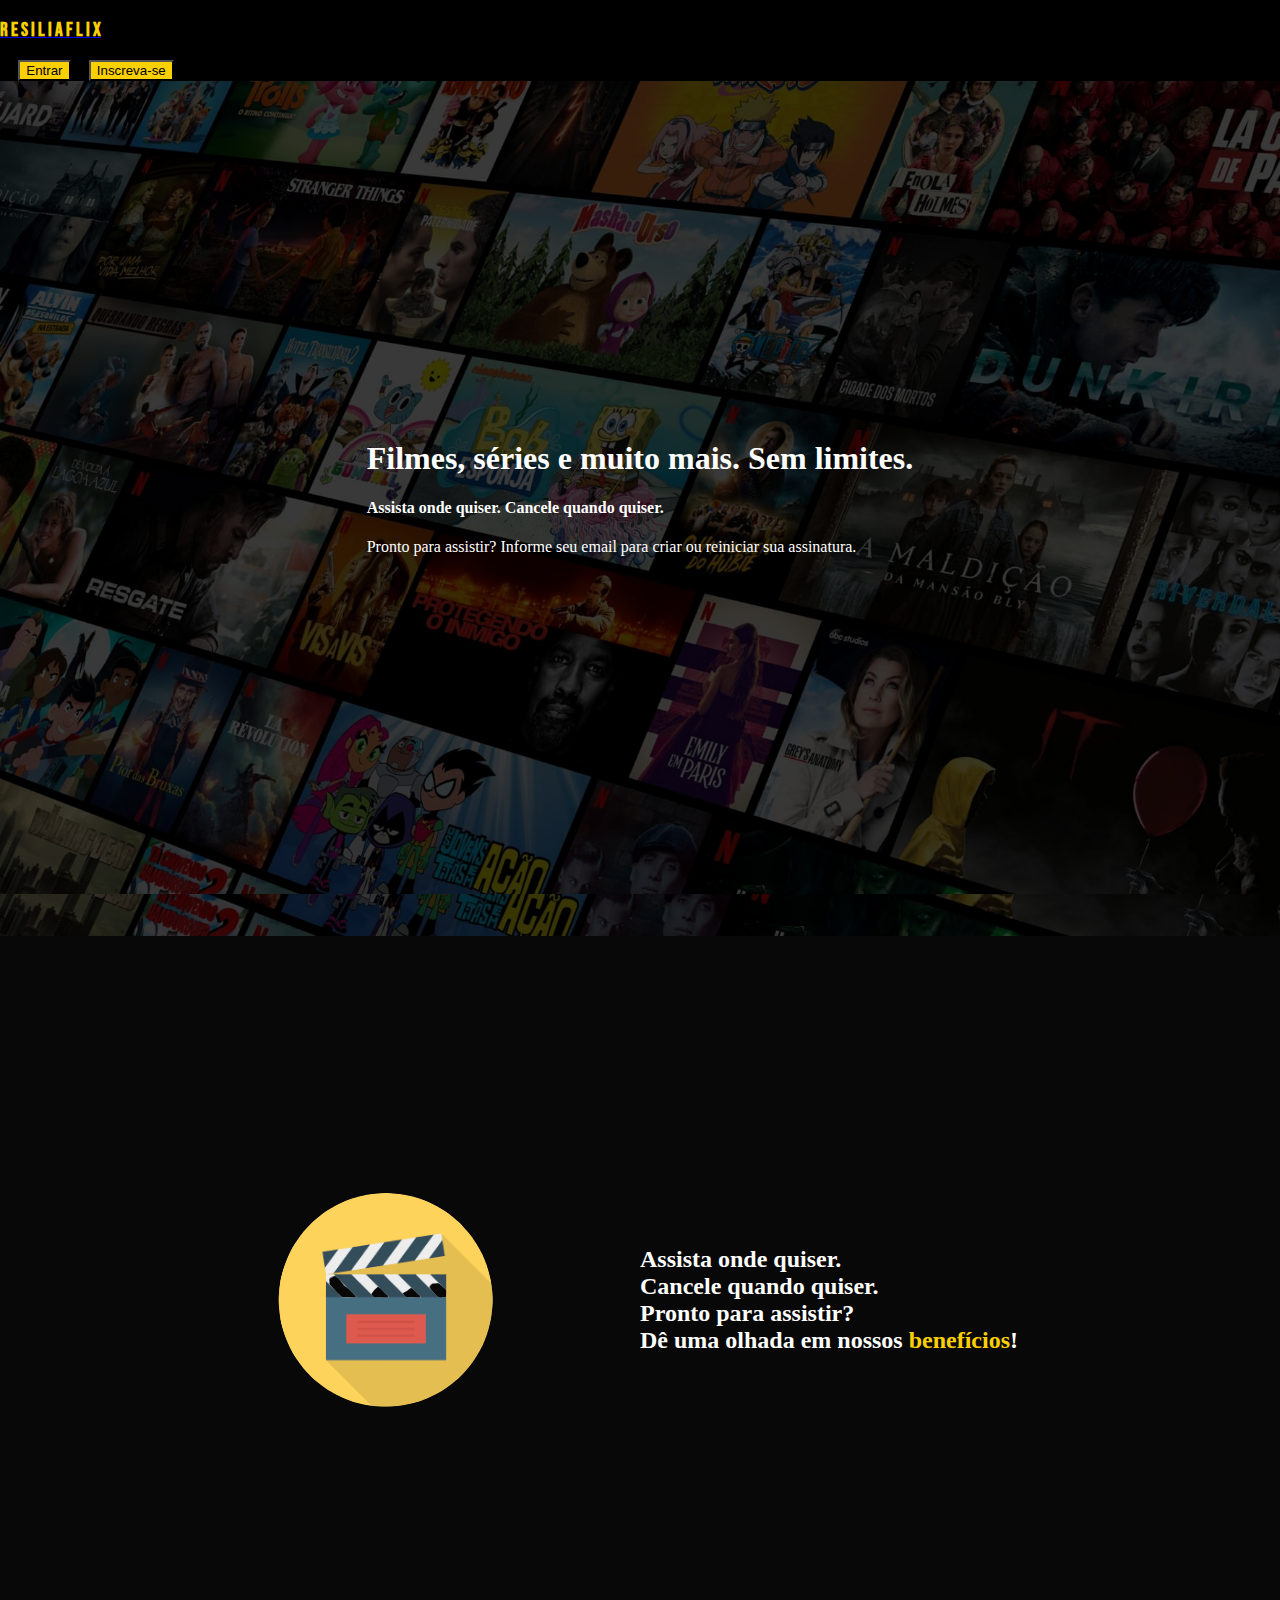
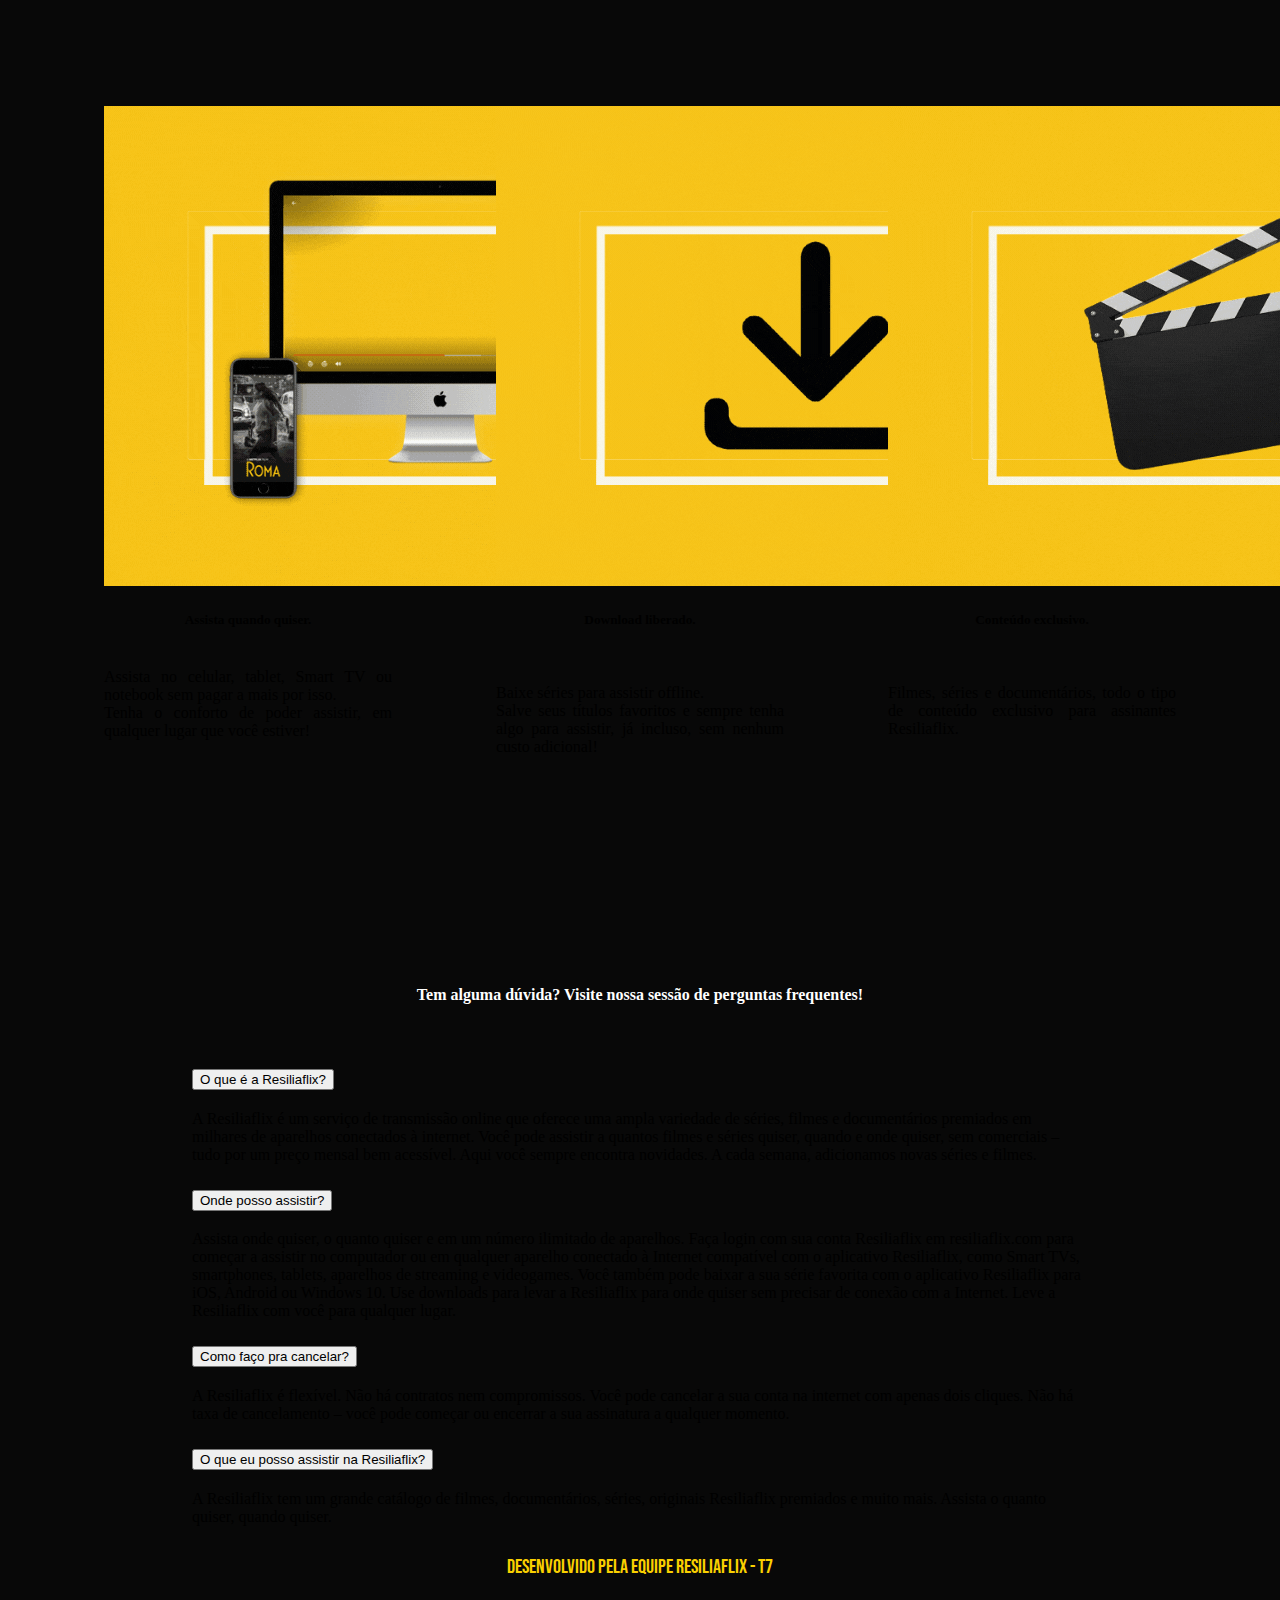
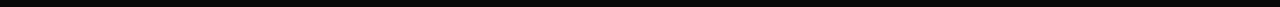
==== index.html @ 04fa5701 "feat(main): implementando fieldset na pagina de login" ====
<!DOCTYPE html>
<html lang="pt-br">

<head>
    <meta charset="UTF-8" />
    <meta http-equiv="X-UA-Compatible" content="IE=edge" />
    <meta name="viewport" content="width=device-width, initial-scale=1.0" />
    <link href="https://cdn.jsdelivr.net/npm/bootstrap@5.1.1/dist/css/bootstrap.min.css" rel="stylesheet"
        integrity="sha384-F3w7mX95PdgyTmZZMECAngseQB83DfGTowi0iMjiWaeVhAn4FJkqJByhZMI3AhiU" crossorigin="anonymous" />
    <link rel="stylesheet" href="./css/style.css" />
    <title>Resiliaflix</title>
</head>

<body>


    <header id="header">
        <!--Navbar e nav-links do cabeçalho-->
        <nav class="navbar fixed-top" id="header-nav">
            <div class="container-fluid" id="header-container">
                <div id="nav-texto">
                    <a class="navbar-brand" href="#">
                        <h3 id="nav-title">R e s i l i a f l i x</h3>
                    </a>
                </div>
                <div id="nav-buttons">
                    <button type="button" class="btn btn-outline-warning" id="entrar">
                        Entrar
                    </button>
                    <button type="button" class="btn btn-outline-warning" id="inscrever">
                        Inscreva-se
                    </button>
                </div>
            </div>
        </nav>
    </header>


    <main id="main">
        <!-- Texto descritivo, e banner de apresentação -->
        <div id="main">
        <div class="texto-main" id="texto-main">
            <div class="corpo-texto">
                <h1>Filmes, séries e muito mais. Sem limites.</h1>
                <h4>Assista onde quiser. Cancele quando quiser.</h4>
                Pronto para assistir? Informe seu email para criar ou reiniciar sua
                assinatura.
            </div>
        </div>


        <div class="main-container">
            <div class="img-corpo">
                <img id="img-texto" src="./img/clackpng.png"/>
            </div>
            <div class="texto-corpo">
                <h2>
                    Assista onde quiser. <br />
                    Cancele quando quiser.<br />
                    Pronto para assistir? <br />
                    Dê uma olhada em nossos <strong>benefícios</strong>!
                </h2>
            </div>
        </div>

        <!-- Cards -->
        <div class="container-cards">
            <div class="card" style="width: 18rem">
                <img class="card-img-top" src="./img/anywhere.gif" alt="Card image cap" />
                <div class="card-body">
                    <h5>Assista quando quiser.</h5>
                    <p class="card-text">
                        <br />
                        Assista no celular, tablet, Smart TV ou notebook sem pagar a mais
                        por isso.<br />
                        Tenha o conforto de poder assistir, em qualquer lugar que você
                        estiver!
                    </p>
                </div>
            </div>

            <div class="card" style="width: 18rem">
                <img class="card-img-top" src="./img/down.gif" alt="Card image cap" />
                <div class="card-body">
                    <h5>Download liberado.</h5>
                    <br />
                    <p class="card-text">
                        Baixe séries para assistir offline.<br />
                        Salve seus títulos favoritos e sempre tenha algo para assistir, já
                        incluso, sem nenhum custo adicional!
                    </p>
                </div>
            </div>

            <div class="card" style="width: 18rem">
                <img class="card-img-top" src="./img/movie.gif" alt="Card image cap" />

                <div class="card-body">
                    <h5>Conteúdo exclusivo.</h5>
                    <br />
                    <p class="card-text">
                        Filmes, séries e documentários, todo o tipo de conteúdo exclusivo
                        para assinantes Resiliaflix.
                    </p>
                </div>
            </div>
        </div>


        <!-- Acordion/Perguntas frequentes -->
        <div class="accordion accordion-flush" id="perguntas">
            <h4>Tem alguma dúvida? Visite nossa sessão de perguntas frequentes!</h4>
            <br>
            <div class="accordion-item">
                <h2 class="accordion-header" id="flush-headingOne">
                    <button class="accordion-button collapsed" type="button" data-bs-toggle="collapse"
                        data-bs-target="#flush-collapseOne" aria-expanded="false" aria-controls="flush-collapseOne">
                        O que é a Resiliaflix?
                    </button>
                </h2>
                <div id="flush-collapseOne" class="accordion-collapse collapse" aria-labelledby="flush-headingOne"
                    data-bs-parent="#accordionFlushExample">
                    <div class="accordion-body">
                        A Resiliaflix é um serviço de transmissão online que oferece uma
                        ampla variedade de séries, filmes e documentários premiados em
                        milhares de aparelhos conectados à internet. Você pode assistir a
                        quantos filmes e séries quiser, quando e onde quiser, sem
                        comerciais – tudo por um preço mensal bem acessível. Aqui você
                        sempre encontra novidades. A cada semana, adicionamos novas séries
                        e filmes.
                    </div>
                </div>
            </div>
            <div class="accordion-item">
                <h2 class="accordion-header" id="flush-headingTwo">
                    <button class="accordion-button collapsed" type="button" data-bs-toggle="collapse"
                        data-bs-target="#flush-collapseTwo" aria-expanded="false" aria-controls="flush-collapseTwo">
                        Onde posso assistir?
                    </button>
                </h2>
                <div id="flush-collapseTwo" class="accordion-collapse collapse" aria-labelledby="flush-headingTwo"
                    data-bs-parent="#accordionFlushExample">
                    <div class="accordion-body">
                        Assista onde quiser, o quanto quiser e em um número ilimitado de
                        aparelhos. Faça login com sua conta Resiliaflix em resiliaflix.com para
                        começar a assistir no computador ou em qualquer aparelho conectado
                        à Internet compatível com o aplicativo Resiliaflix, como Smart TVs,
                        smartphones, tablets, aparelhos de streaming e videogames. Você
                        também pode baixar a sua série favorita com o aplicativo Resiliaflix
                        para iOS, Android ou Windows 10. Use downloads para levar a
                        Resiliaflix para onde quiser sem precisar de conexão com a Internet.
                        Leve a Resiliaflix com você para qualquer lugar.
                    </div>
                </div>
            </div>
            <div class="accordion-item">
                <h2 class="accordion-header" id="flush-headingThree">
                    <button class="accordion-button collapsed" type="button" data-bs-toggle="collapse"
                        data-bs-target="#flush-collapseThree" aria-expanded="false" aria-controls="flush-collapseThree">
                        Como faço pra cancelar?
                    </button>
                </h2>
                <div id="flush-collapseThree" class="accordion-collapse collapse" aria-labelledby="flush-headingThree"
                    data-bs-parent="#accordionFlushExample">
                    <div class="accordion-body">
                        A Resiliaflix é flexível. Não há contratos nem compromissos. Você pode
                        cancelar a sua conta na internet com apenas dois cliques. Não há
                        taxa de cancelamento – você pode começar ou encerrar a sua
                        assinatura a qualquer momento.
                    </div>
                </div>
            </div>

            <div class="accordion-item">
                <h2 class="accordion-header">
                    <button class="accordion-button collapsed" type="button" data-bs-toggle="collapse"
                        data-bs-target="#flush-collapseFour" aria-expanded="false" aria-controls="flush-collapseThree">
                        O que eu posso assistir na Resiliaflix?
                    </button>
                </h2>
                <div id="flush-collapseFour" class="accordion-collapse collapse" aria-labelledby="flush-headingFour"
                    data-bs-parent="#accordionFlushExample">
                    <div class="accordion-body">
                        A Resiliaflix tem um grande catálogo de filmes,
                        documentários, séries, originais Resiliaflix premiados e muito mais. Assista o quanto quiser,
                        quando quiser.
                    </div>
                </div>
            </div>
        </div>
        <div class="rodape">
            <a id="contato" href="#">Desenvolvido   pela   Equipe   Resiliaflix  -  T7</a>
        </div>
    </main>

    <script src="https://cdn.jsdelivr.net/npm/@popperjs/core@2.9.3/dist/umd/popper.min.js"
        integrity="sha384-W8fXfP3gkOKtndU4JGtKDvXbO53Wy8SZCQHczT5FMiiqmQfUpWbYdTil/SxwZgAN"
        crossorigin="anonymous"></script>
    <script src="https://cdn.jsdelivr.net/npm/bootstrap@5.1.1/dist/js/bootstrap.min.js"
        integrity="sha384-skAcpIdS7UcVUC05LJ9Dxay8AXcDYfBJqt1CJ85S/CFujBsIzCIv+l9liuYLaMQ/"
        crossorigin="anonymous"></script>
</body>

</html>
---- css/style.css ----
@import url('https://fonts.googleapis.com/css2?family=Bebas+Neue&display=swap');
body,html{
    color:white;
    background-color: rgb(8, 8, 8);
    height: 100%;
    width: 100%;
    padding: 0px;
    margin: 0px;
    border: 0px;
}
/* Estilização de cabeçalho e navBar */
h5{
    text-align: center;
    color: black;
}
header{
    height:fit-content;
}
#header-nav {
    width: 100%;
    background-color: black;
}
#nav-title{
    color:rgb(250, 208, 0);
    font-family: 'Bebas Neue', cursive;
    align-self: center;
}
#nav-texto{
    display: flex;
    padding-bottom: 0;
}
#nav-buttons{
    width: 15%;
    display: flex;
    justify-content: space-evenly;
}

.btn{
    color: black;
    background-color: rgb(250, 208, 0);
    border-radius: 0;
}
/* Estilização de descrição do corpo */
#main{
    height: 95%;
    background-image: url(../img/darkbg.png);
    background-repeat: no-repeat;
    background-size: cover;
}

.texto-main {
    height: 100%;
    background-image: url(../img/darkbg.png);
    background-repeat: no-repeat;
    background-size: cover;
    display: flex;
    justify-content: center;
    align-items: center;
}
.main-container{
    height: 100%;
    display:flex;
    justify-content: center;
    align-items: center;
}
.texto-corpo{
    width: 40%;
    border-bottom: 10px;
    border-color: gray;
}
.img-corpo{
    width: 40%;
    display: flex;
    justify-content: space-around;
}
strong{
    color: rgb(250, 208, 0);
}
.container-cards{
    display: flex;
    justify-content: space-evenly;
    
}
.card{
    border-color: gray;
    border-radius: 0;
    width: 30%;
}
.card-text{
    color: black;
    text-align: justify;
}

#perguntas{
    display: flex;
    width: 100%;
    align-items: center;
    flex-direction: column;
    justify-content: center;
    padding-top: 15%;
}
.accordion-item{
    width: 70%;
    color: black;
}
.rodape{
    height: 10%;
    display: flex;
    justify-content: space-around;
    align-items: center;
}
#contato{
    color: rgb(250, 208, 0);
    font-size: 20px;
    text-decoration: none;
    font-family: 'Bebas Neue', cursive;
    text-align: center;
    transition: 1s;
}
#contato:hover{
    transform: scale(1.2);
    transition: 1s;
}
@media (max-width:900px) {
    body{
    height: 100%;
    width: 100%;
    padding: 0px;
    margin: 0px;
    border: 0px;
    }
    
    #header-nav{
        flex-direction: column;
        position: static;
    }
    #header-container{
        flex-direction: column;
    }
    #nav-container{
        flex-direction: column;
    }
    #nav-buttons{
        flex-direction: column;
        width: 80%;
    }

    .main{
        width: 100%;
    }
    .container-cards{
        flex-direction: column;
        align-items: center;
        justify-content: space-between;
    }
    .cards{
        width: 100%;
    }
    .main-container{

        flex-direction: column;
        
    }
    .texto-corpo {
        width: 80%;
        text-align: center;
    }
}
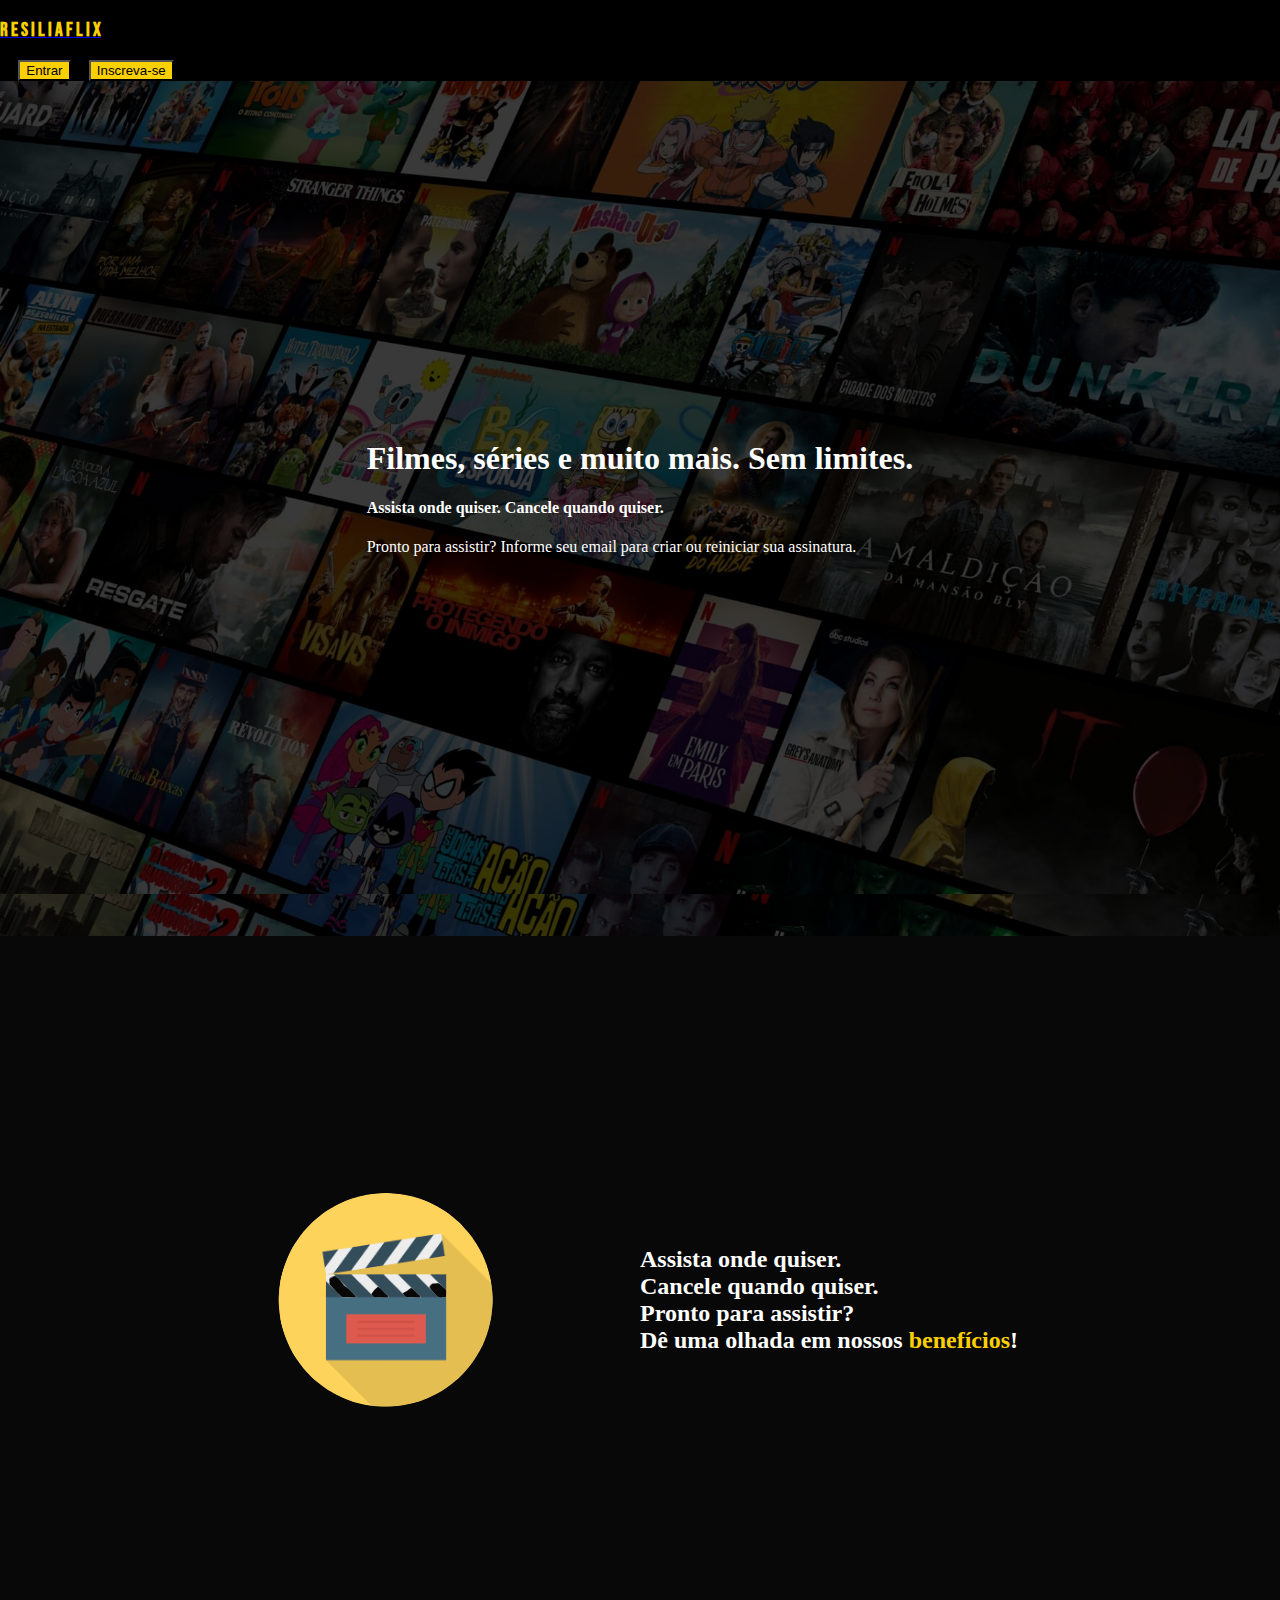
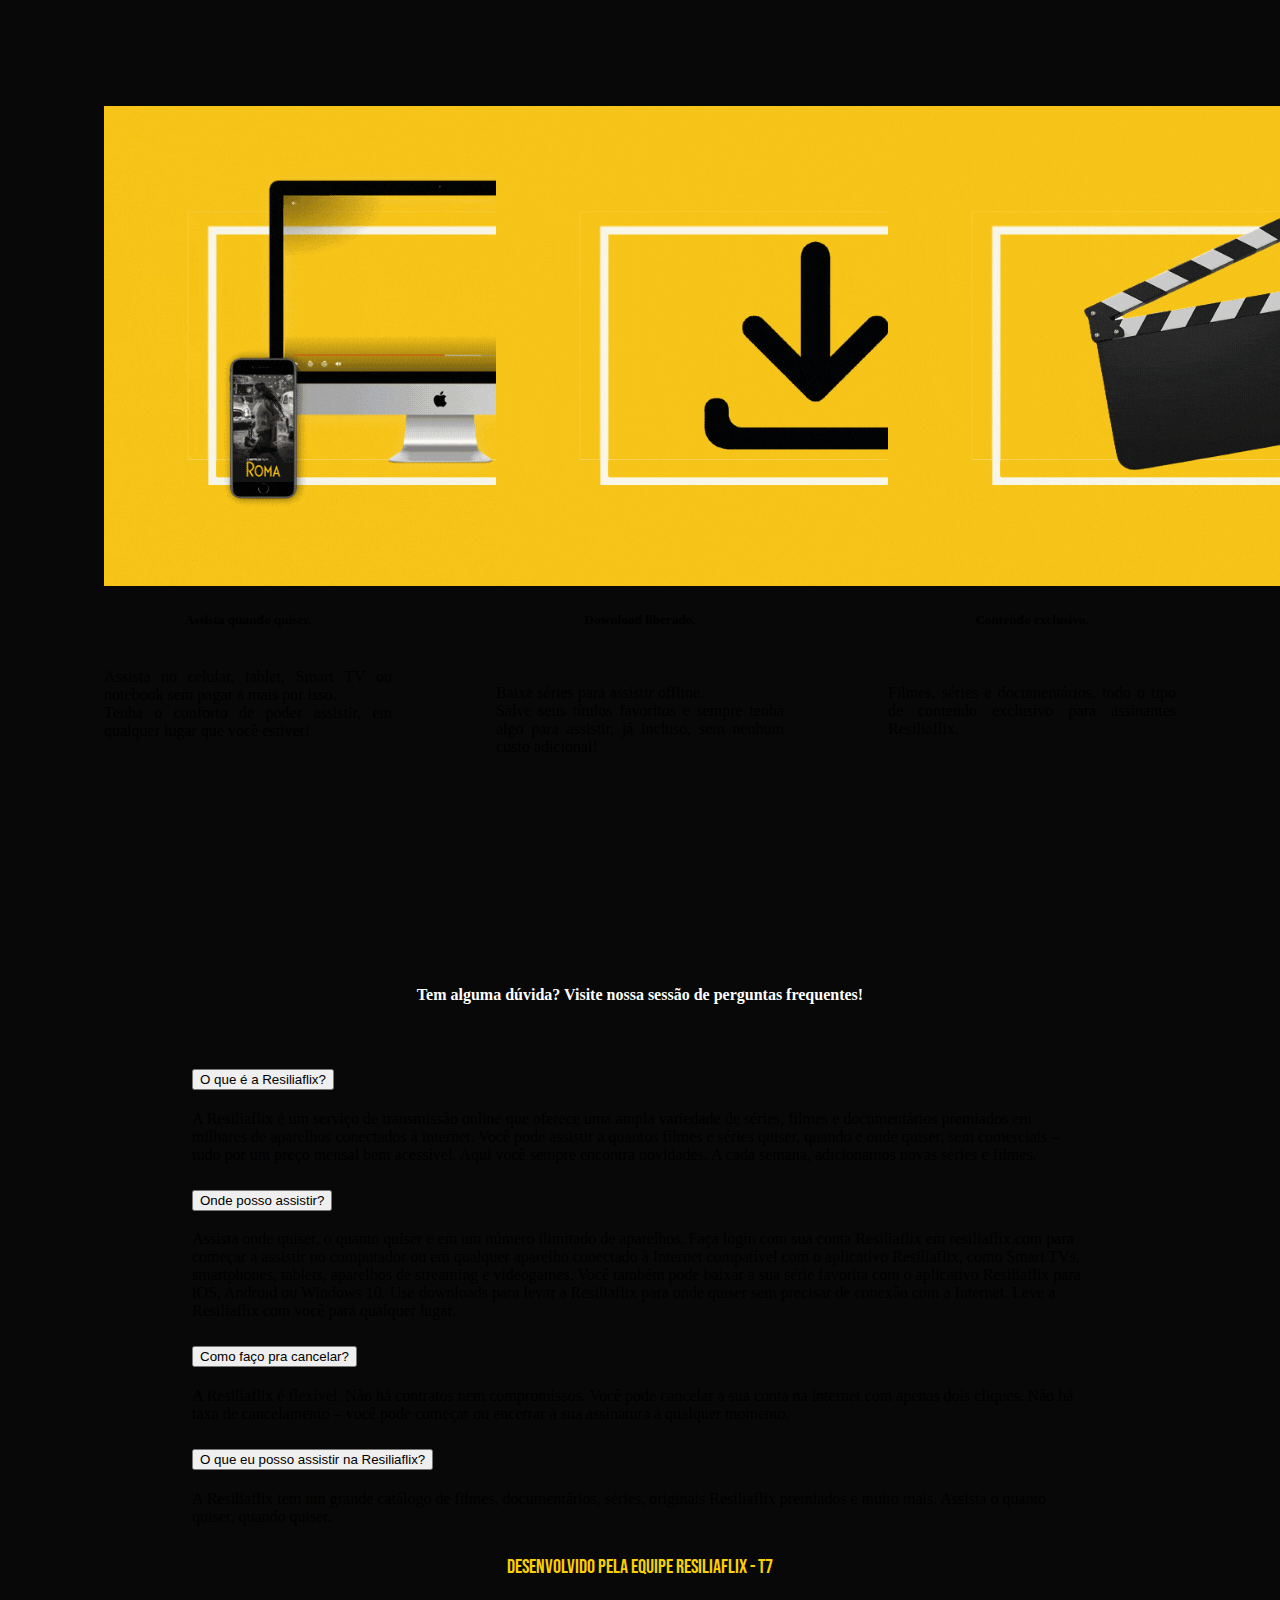
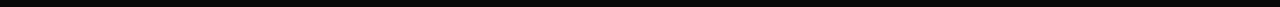
==== commit 6557f7a9: "feat: interligando a homepage com pagina de login" ====
--- a/index.html
+++ b/index.html
@@ -24,9 +24,11 @@
                     </a>
                 </div>
                 <div id="nav-buttons">
-                    <button type="button" class="btn btn-outline-warning" id="entrar">
-                        Entrar
-                    </button>
+                    <a href="./html/login.html">
+                        <button type="button"  class="btn btn-outline-warning" id="entrar">
+                            Entrar
+                        </button>
+                    </a>
                     <button type="button" class="btn btn-outline-warning" id="inscrever">
                         Inscreva-se
                     </button>
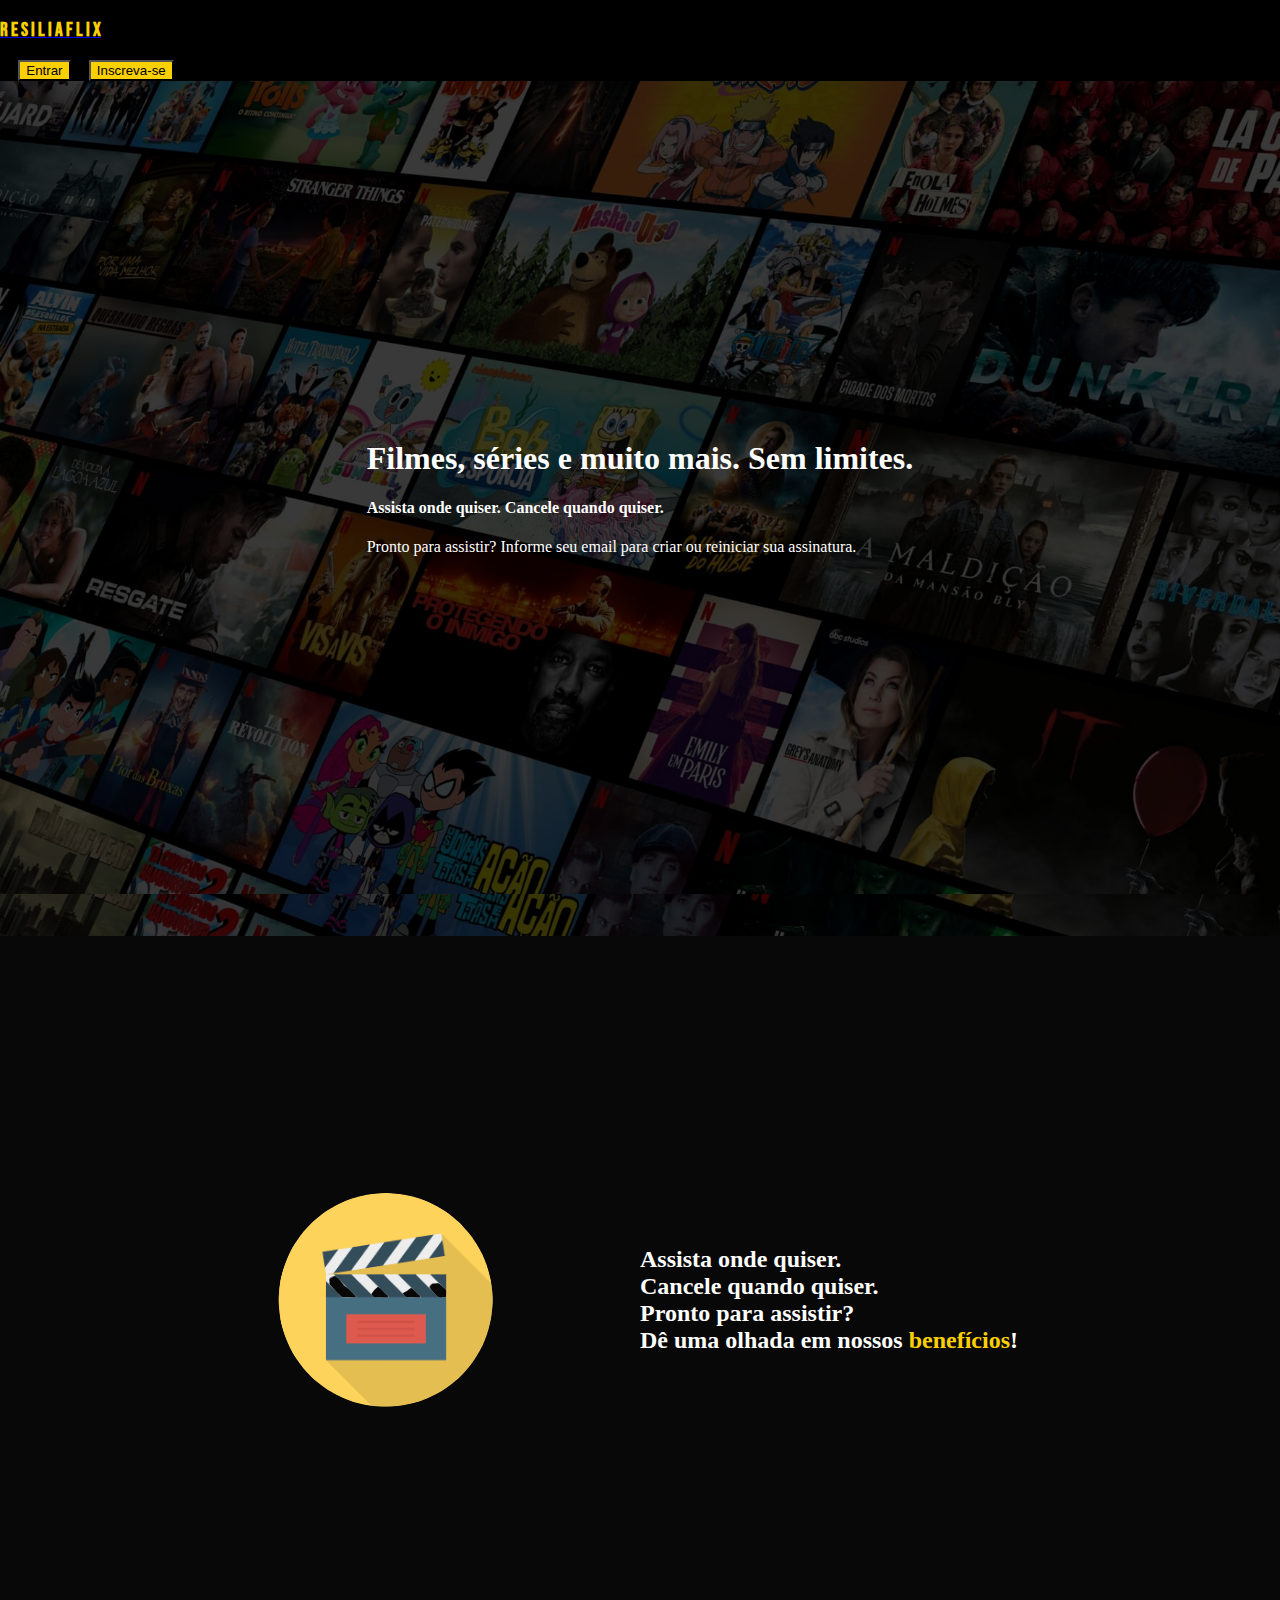
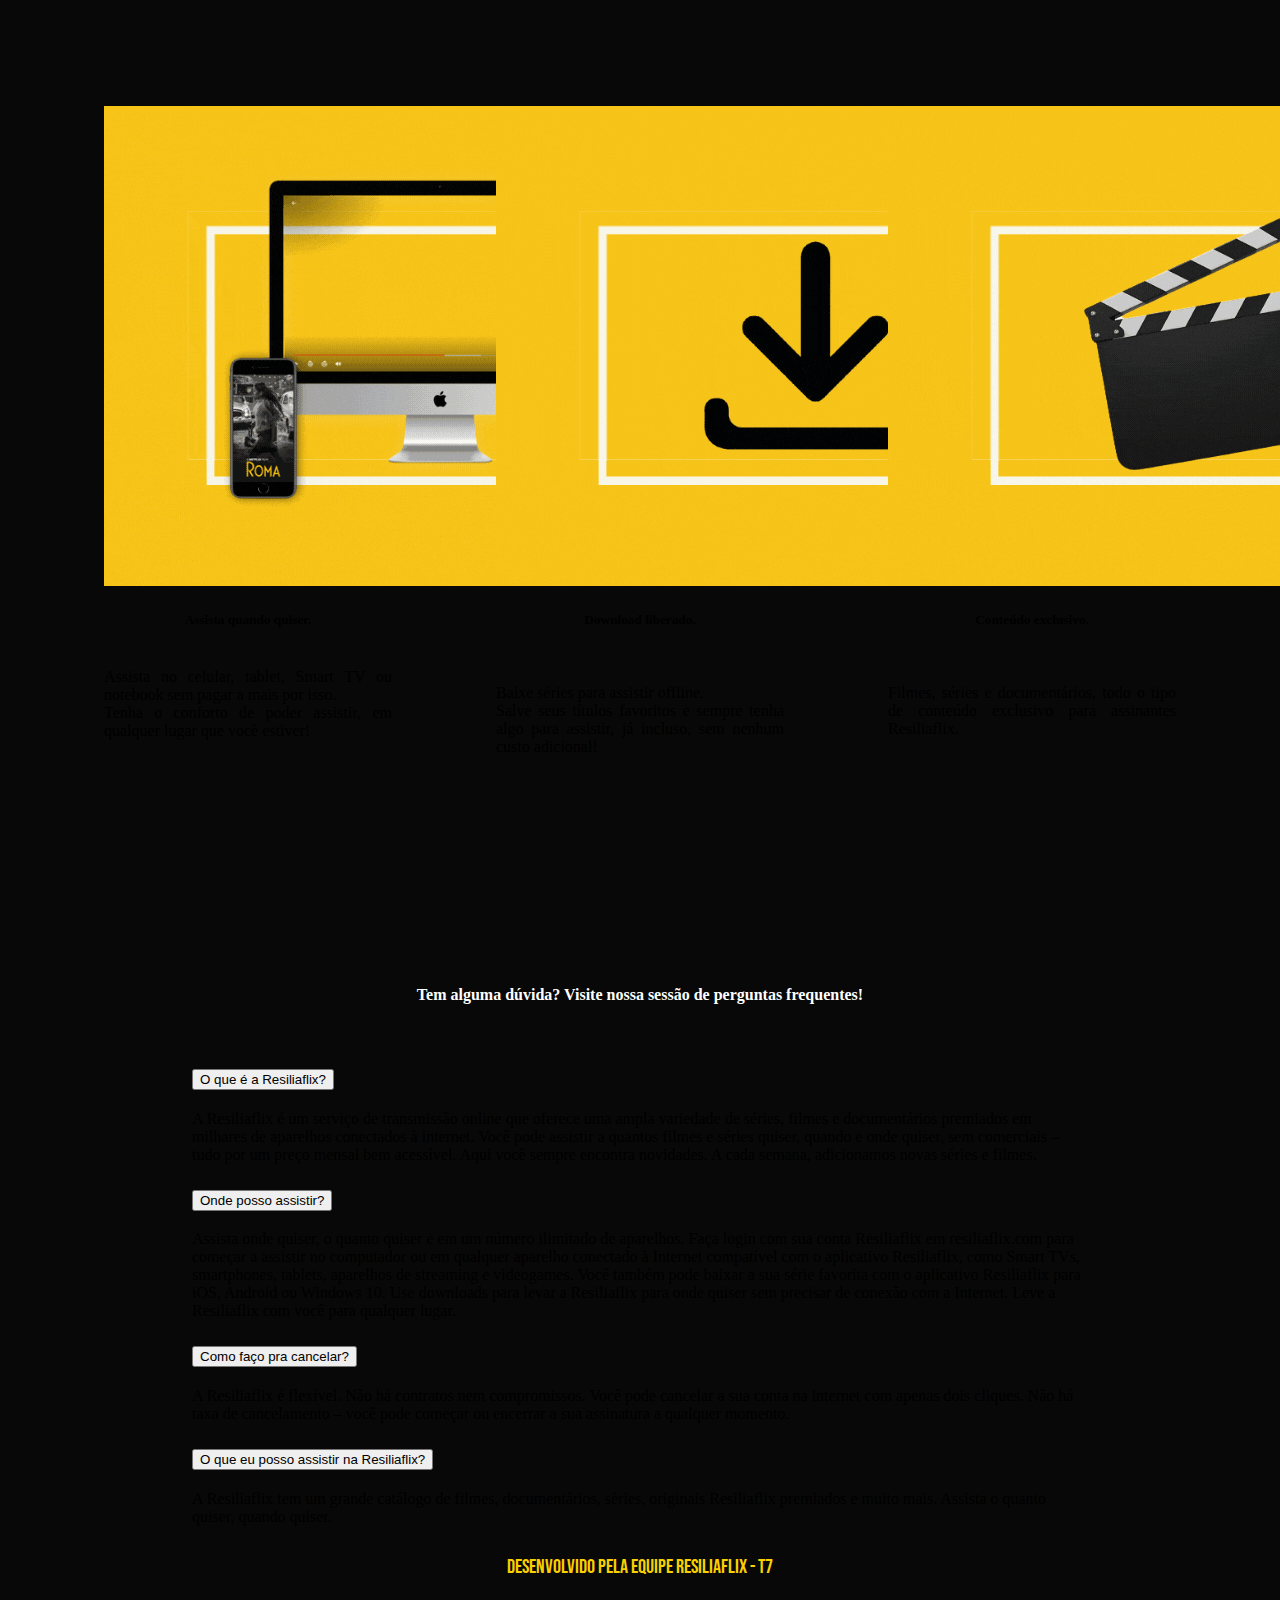
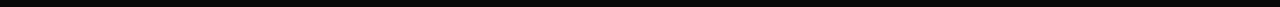
==== commit 7c01aca4: "fix: consertando a ligação entre homepage e login" ====
--- a/index.html
+++ b/index.html
@@ -24,11 +24,11 @@
                     </a>
                 </div>
                 <div id="nav-buttons">
-                    <a href="./html/login.html">
-                        <button type="button"  class="btn btn-outline-warning" id="entrar">
-                            Entrar
-                        </button>
-                    </a>
+                    
+                    <button type="button"  class="btn btn-outline-warning" id="entrar">
+                        Entrar
+                    </button>
+                    
                     <button type="button" class="btn btn-outline-warning" id="inscrever">
                         Inscreva-se
                     </button>
@@ -201,6 +201,7 @@
     <script src="https://cdn.jsdelivr.net/npm/bootstrap@5.1.1/dist/js/bootstrap.min.js"
         integrity="sha384-skAcpIdS7UcVUC05LJ9Dxay8AXcDYfBJqt1CJ85S/CFujBsIzCIv+l9liuYLaMQ/"
         crossorigin="anonymous"></script>
+    <script src="./js/index.js"></script>
 </body>
 
 </html>--- a/css/style.css
+++ b/css/style.css
@@ -7,6 +7,7 @@
     padding: 0px;
     margin: 0px;
     border: 0px;
+    scroll-behavior: smooth;
 }
 /* Estilização de cabeçalho e navBar */
 h5{
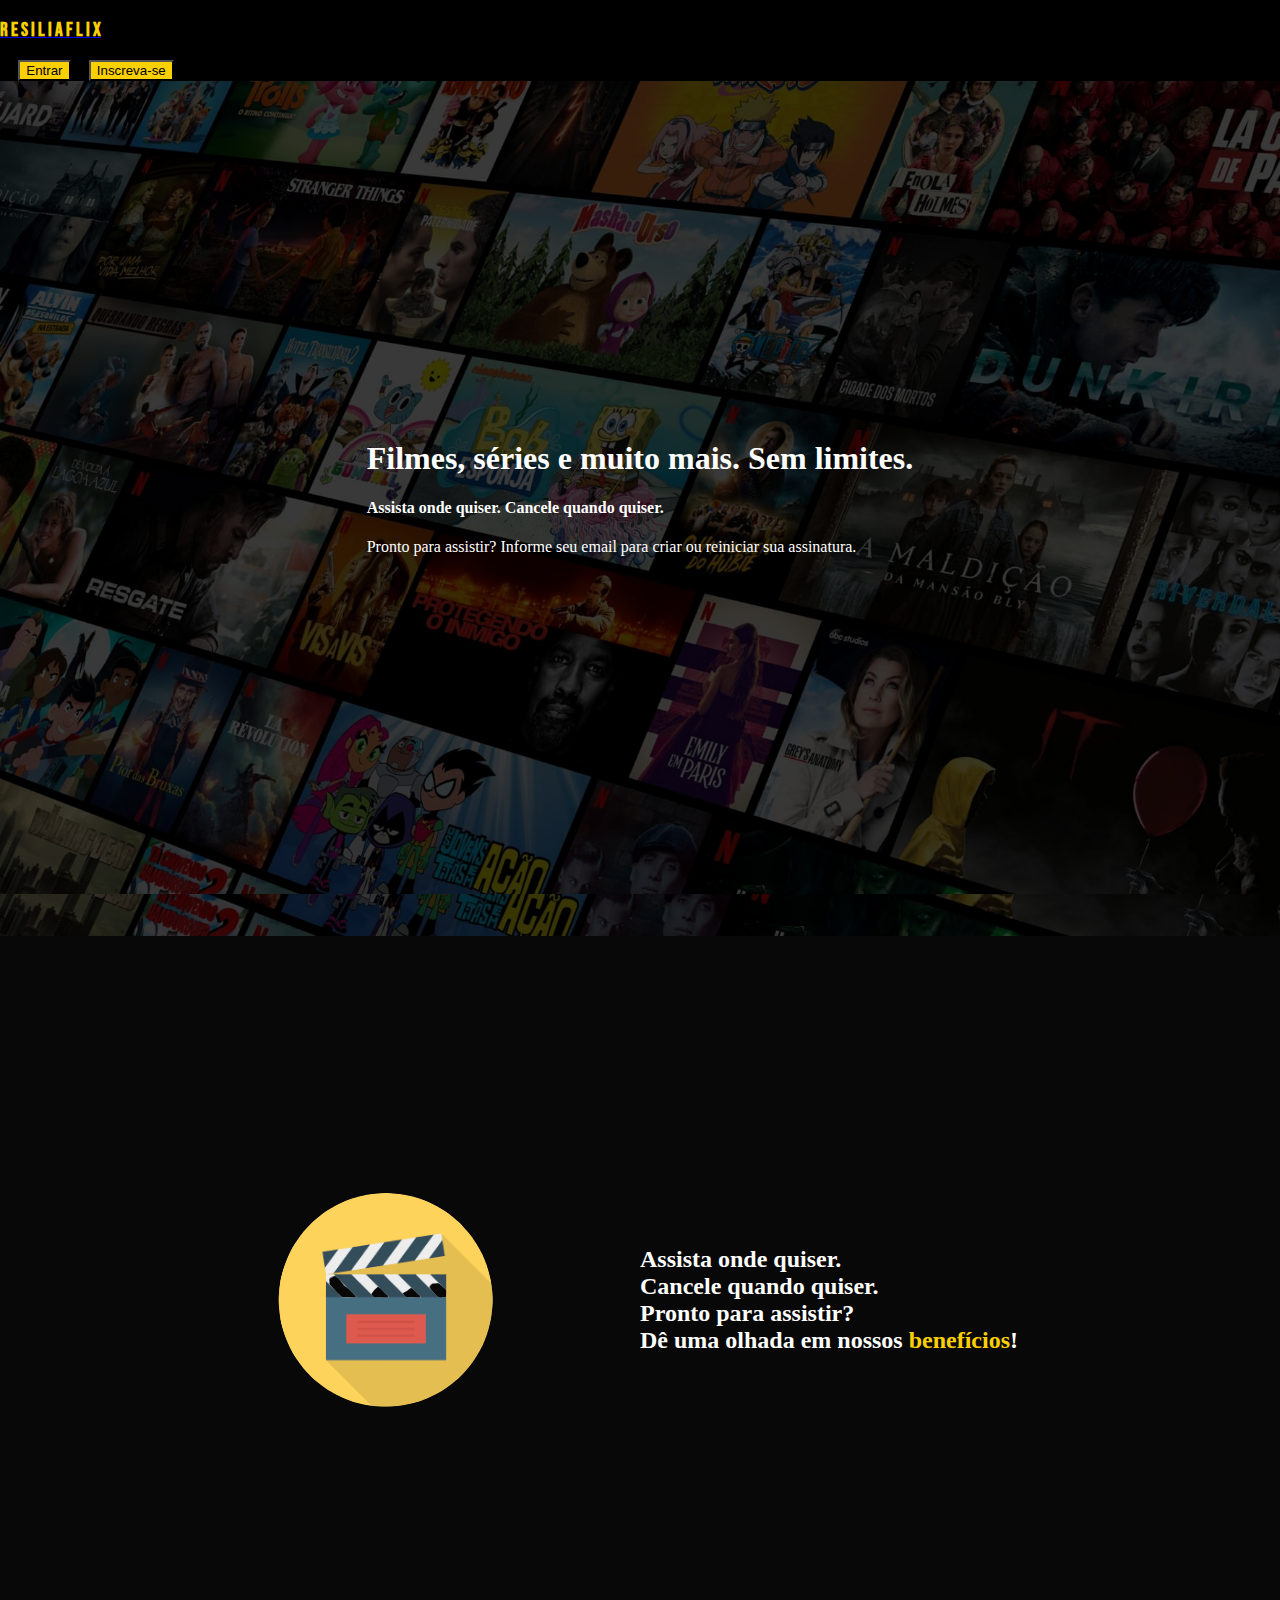
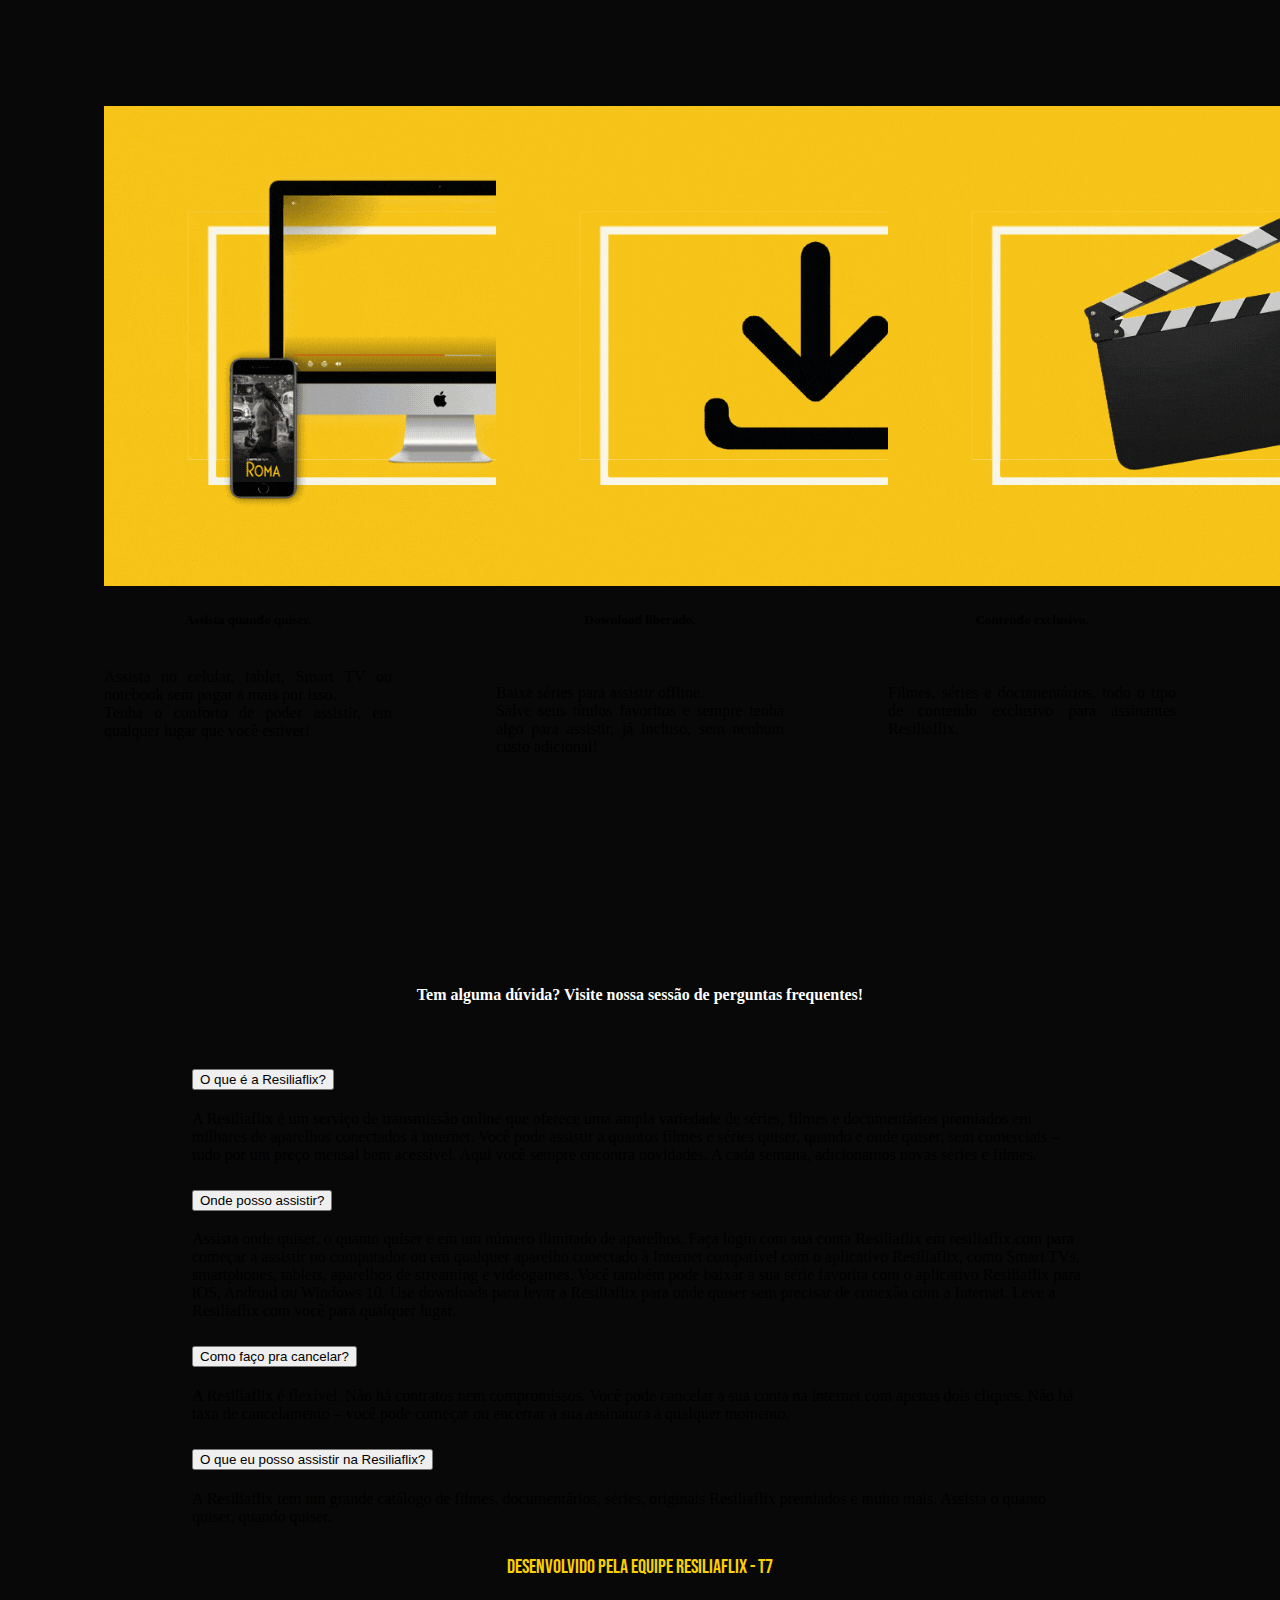
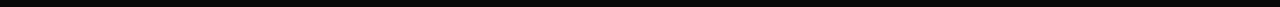
==== commit 2e344260: "alterações gerais no html e css e links" ====
--- a/index.html
+++ b/index.html
@@ -28,10 +28,11 @@
                     <button type="button"  class="btn btn-outline-warning" id="entrar">
                         Entrar
                     </button>
-                    
+                    <a href="./html/cadastro.html">
                     <button type="button" class="btn btn-outline-warning" id="inscrever">
                         Inscreva-se
                     </button>
+                </a>
                 </div>
             </div>
         </nav>
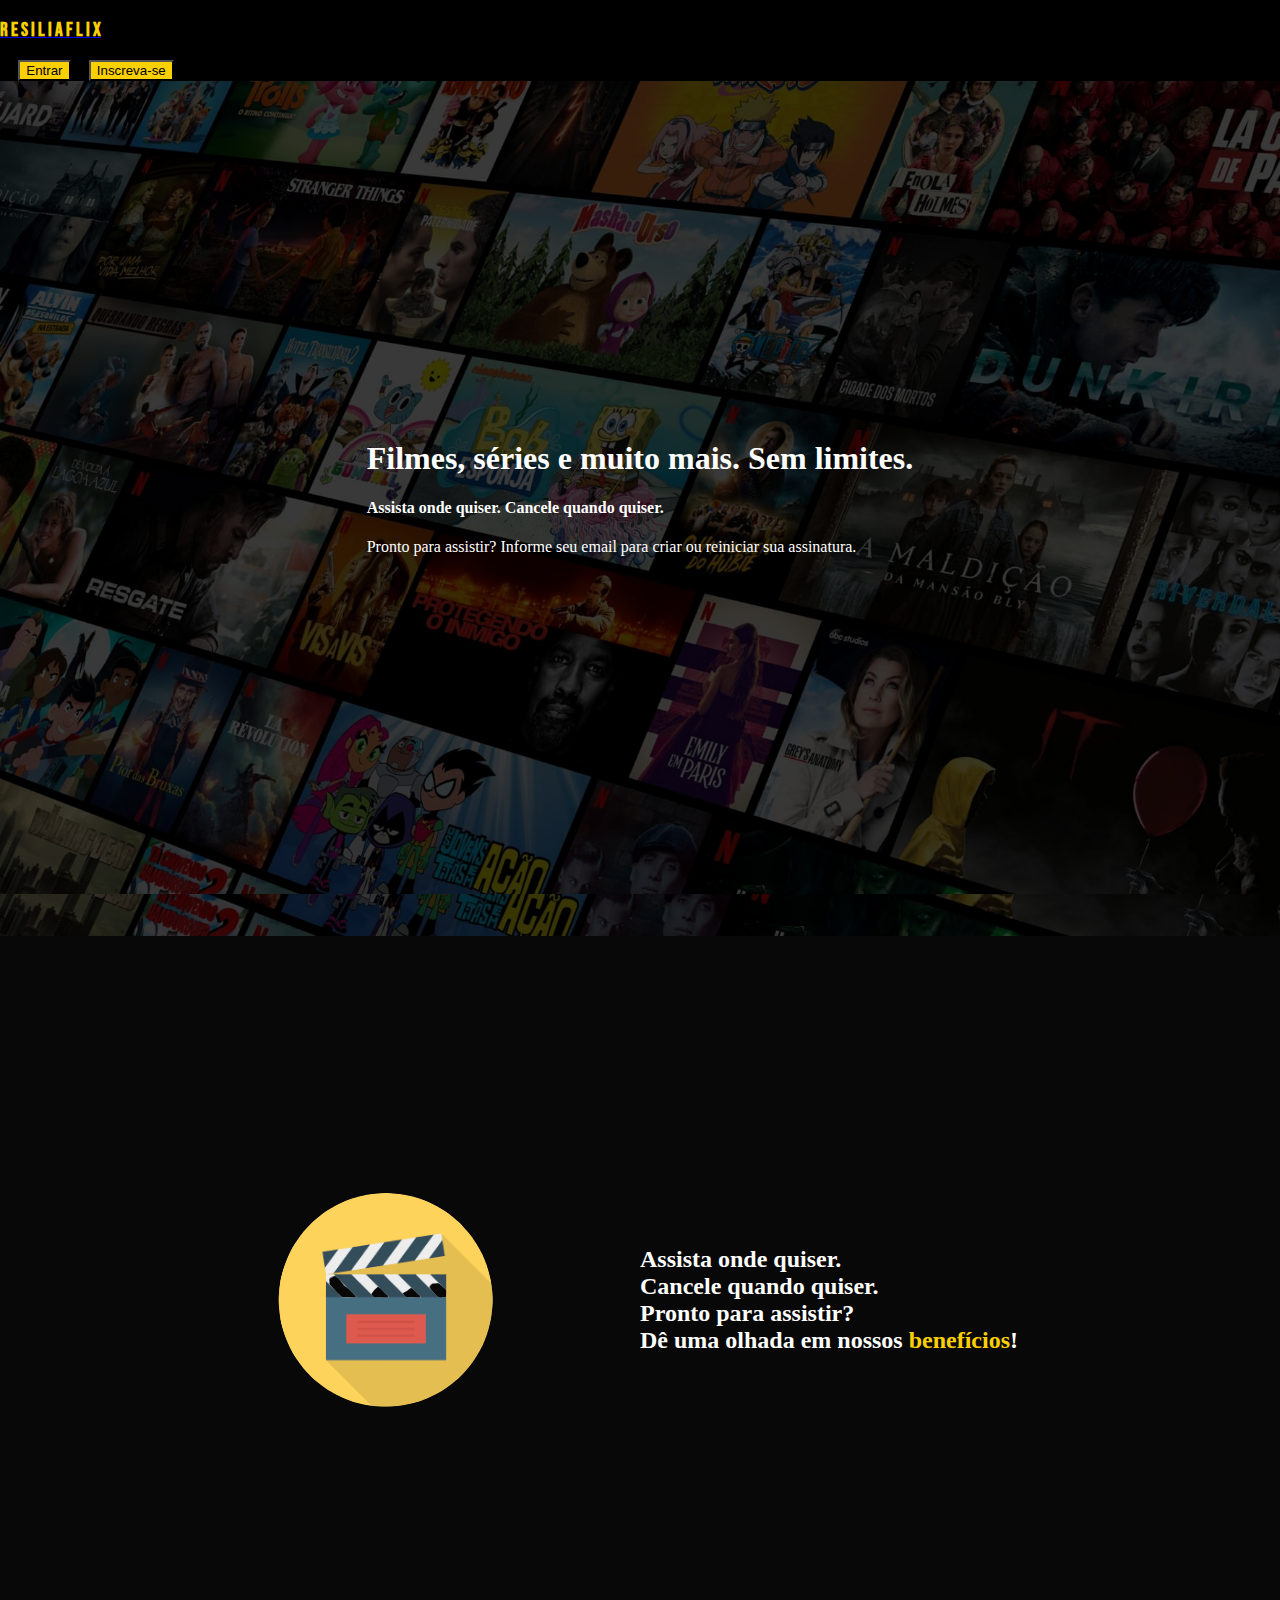
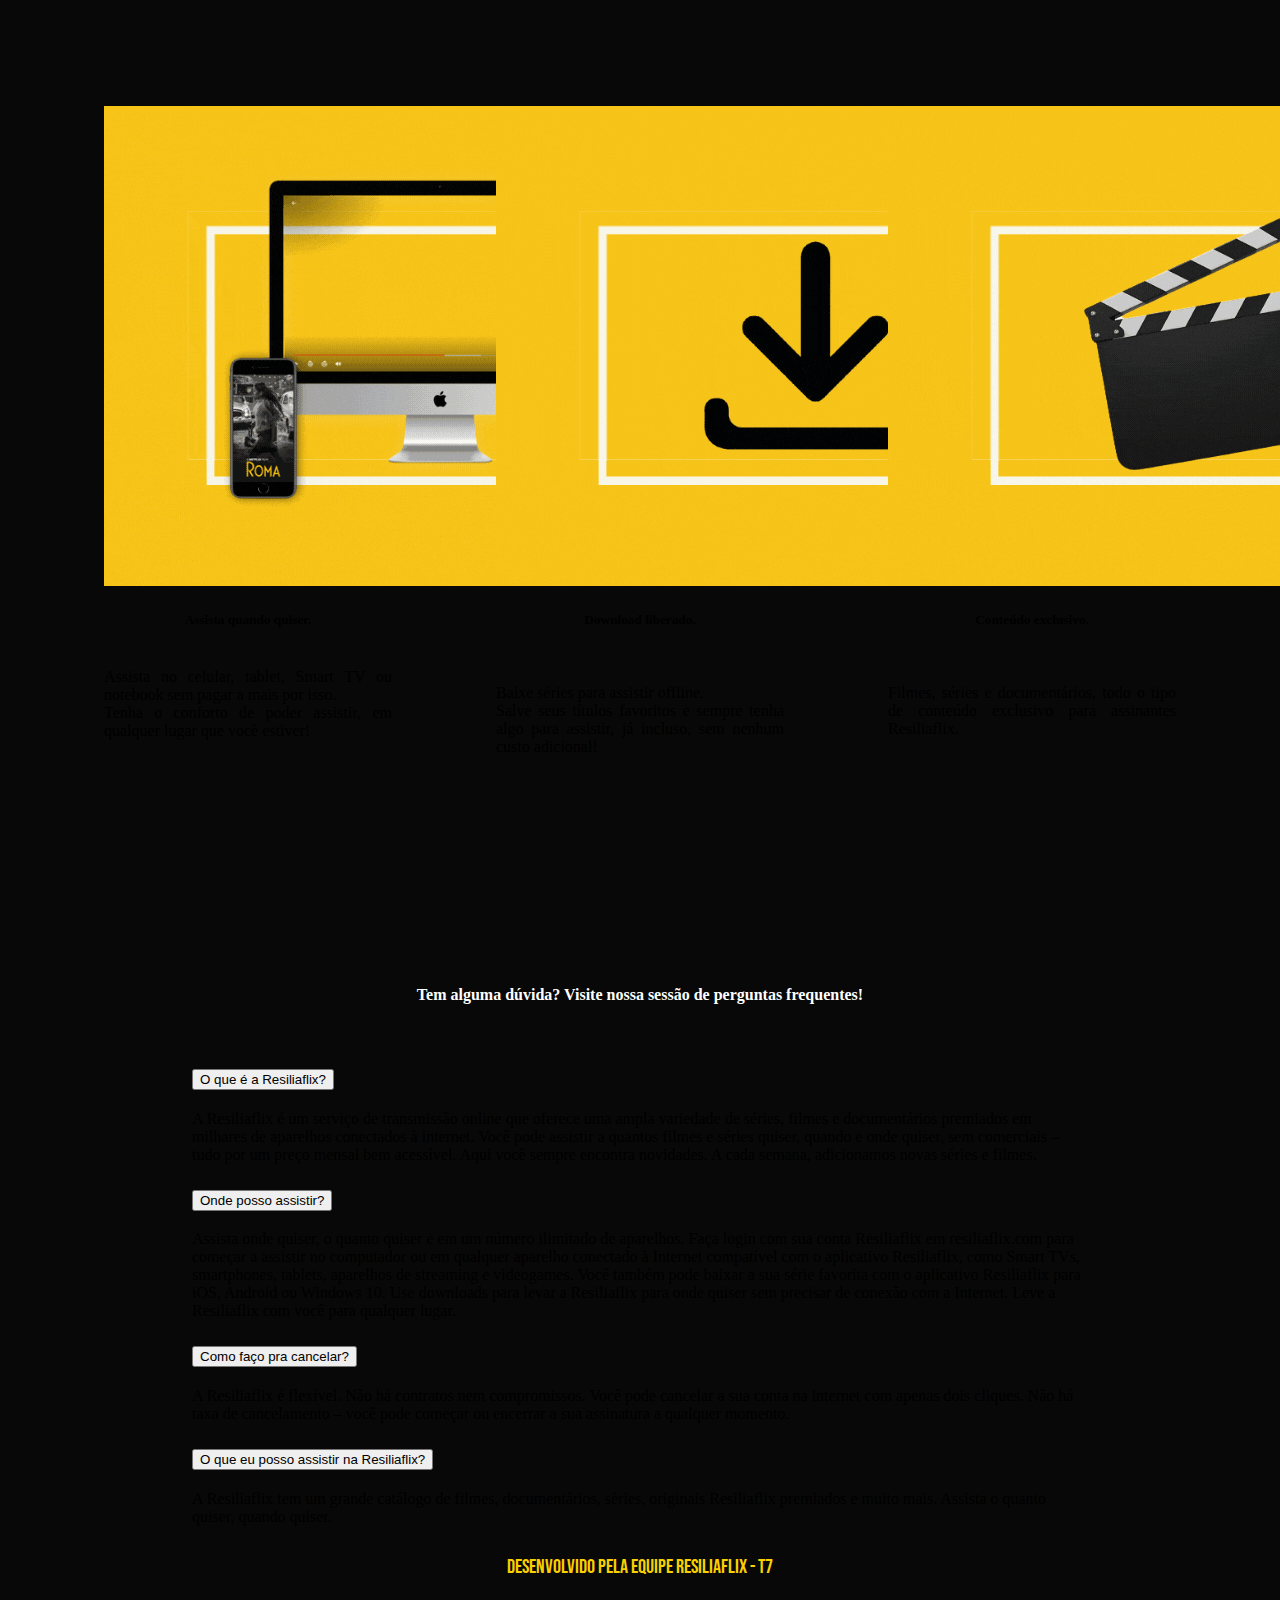
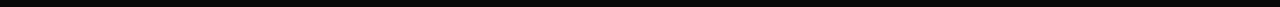
==== commit 25668f8d: "feat: ligando todas as pages com a page de contato" ====
--- a/index.html
+++ b/index.html
@@ -28,7 +28,7 @@
                     <button type="button"  class="btn btn-outline-warning" id="entrar">
                         Entrar
                     </button>
-                    <a href="./html/cadastro.html">
+                    <a href="./html/signup.html">
                     <button type="button" class="btn btn-outline-warning" id="inscrever">
                         Inscreva-se
                     </button>
@@ -192,7 +192,7 @@
             </div>
         </div>
         <div class="rodape">
-            <a id="contato" href="#">Desenvolvido   pela   Equipe   Resiliaflix  -  T7</a>
+            <a id="contato" href="./html/contact.html">Desenvolvido   pela   Equipe   Resiliaflix  -  T7</a>
         </div>
     </main>
 
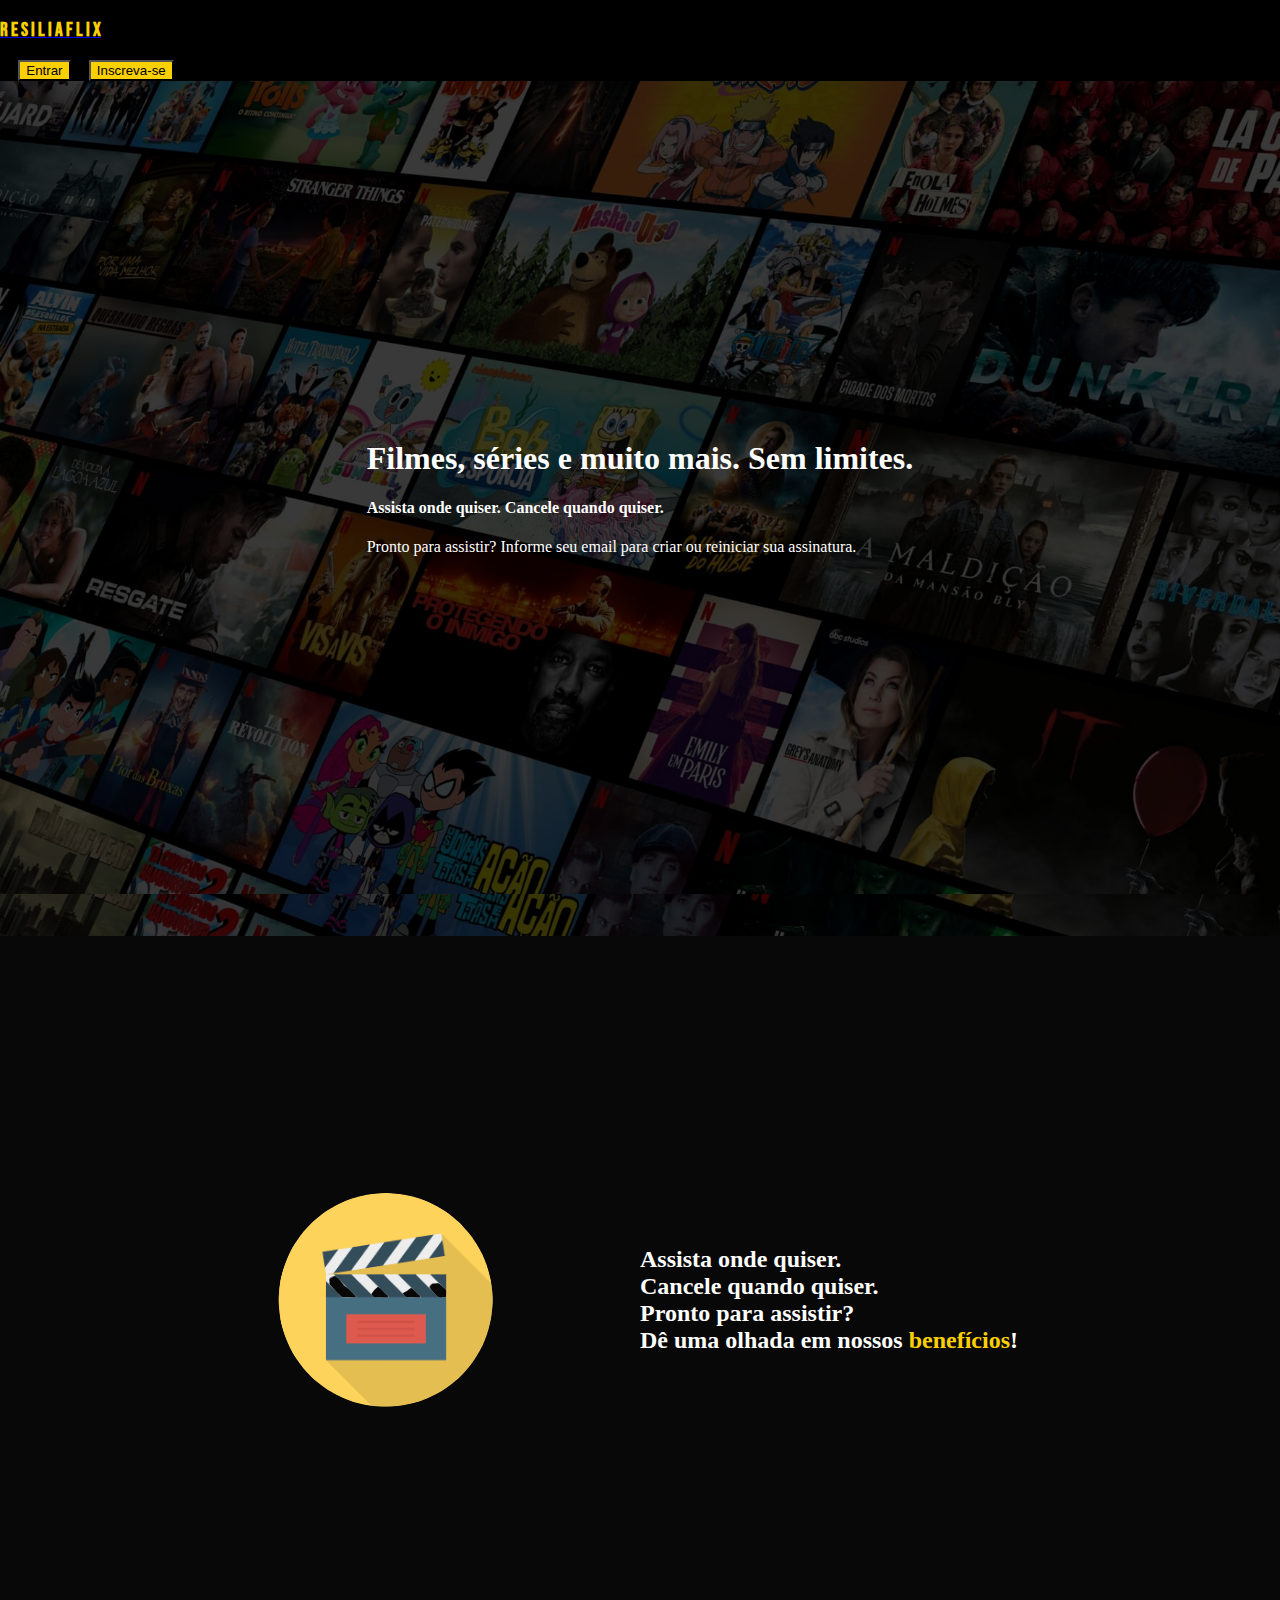
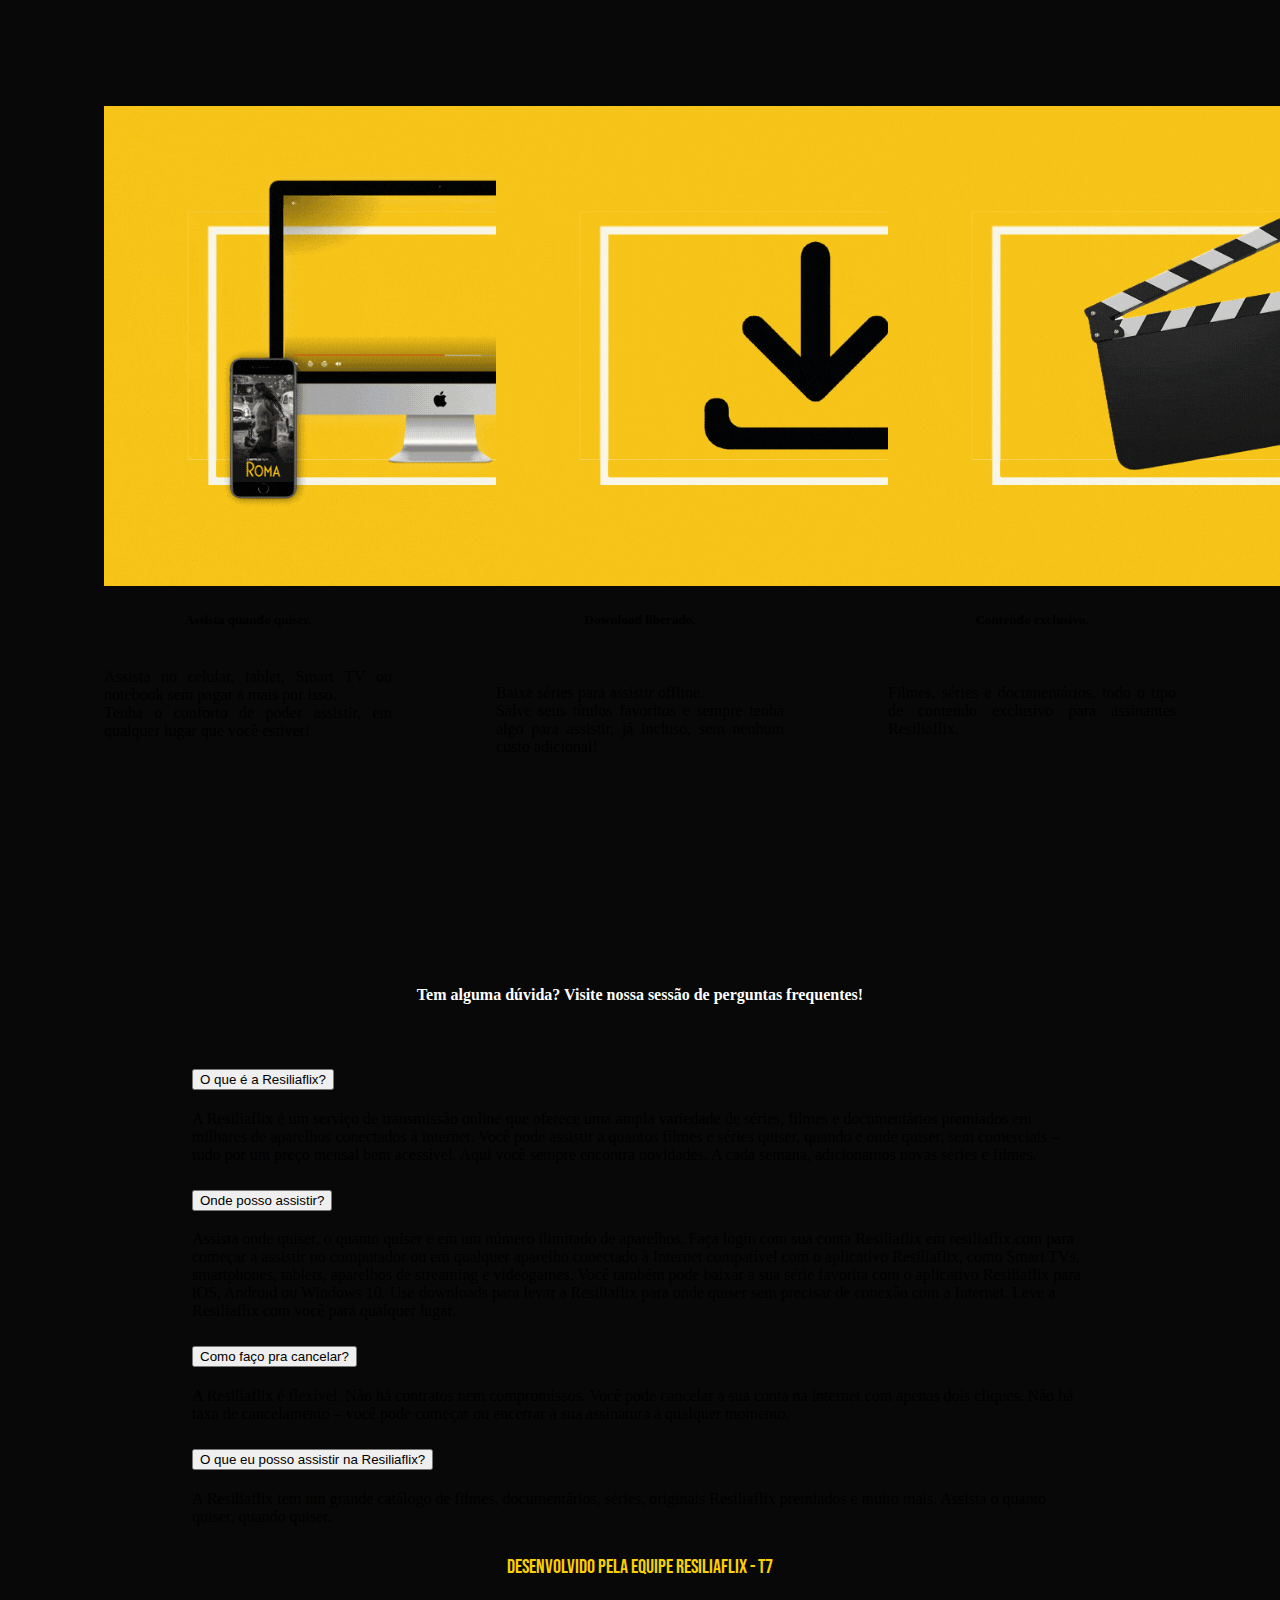
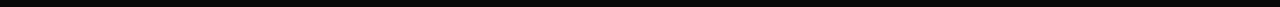
==== commit e1d033d1: "fix: concertando ancoras, e ajustando responsividade page contato" ====
--- a/index.html
+++ b/index.html
@@ -28,7 +28,7 @@
                     <button type="button"  class="btn btn-outline-warning" id="entrar">
                         Entrar
                     </button>
-                    <a href="./html/signup.html">
+                    
                     <button type="button" class="btn btn-outline-warning" id="inscrever">
                         Inscreva-se
                     </button>
